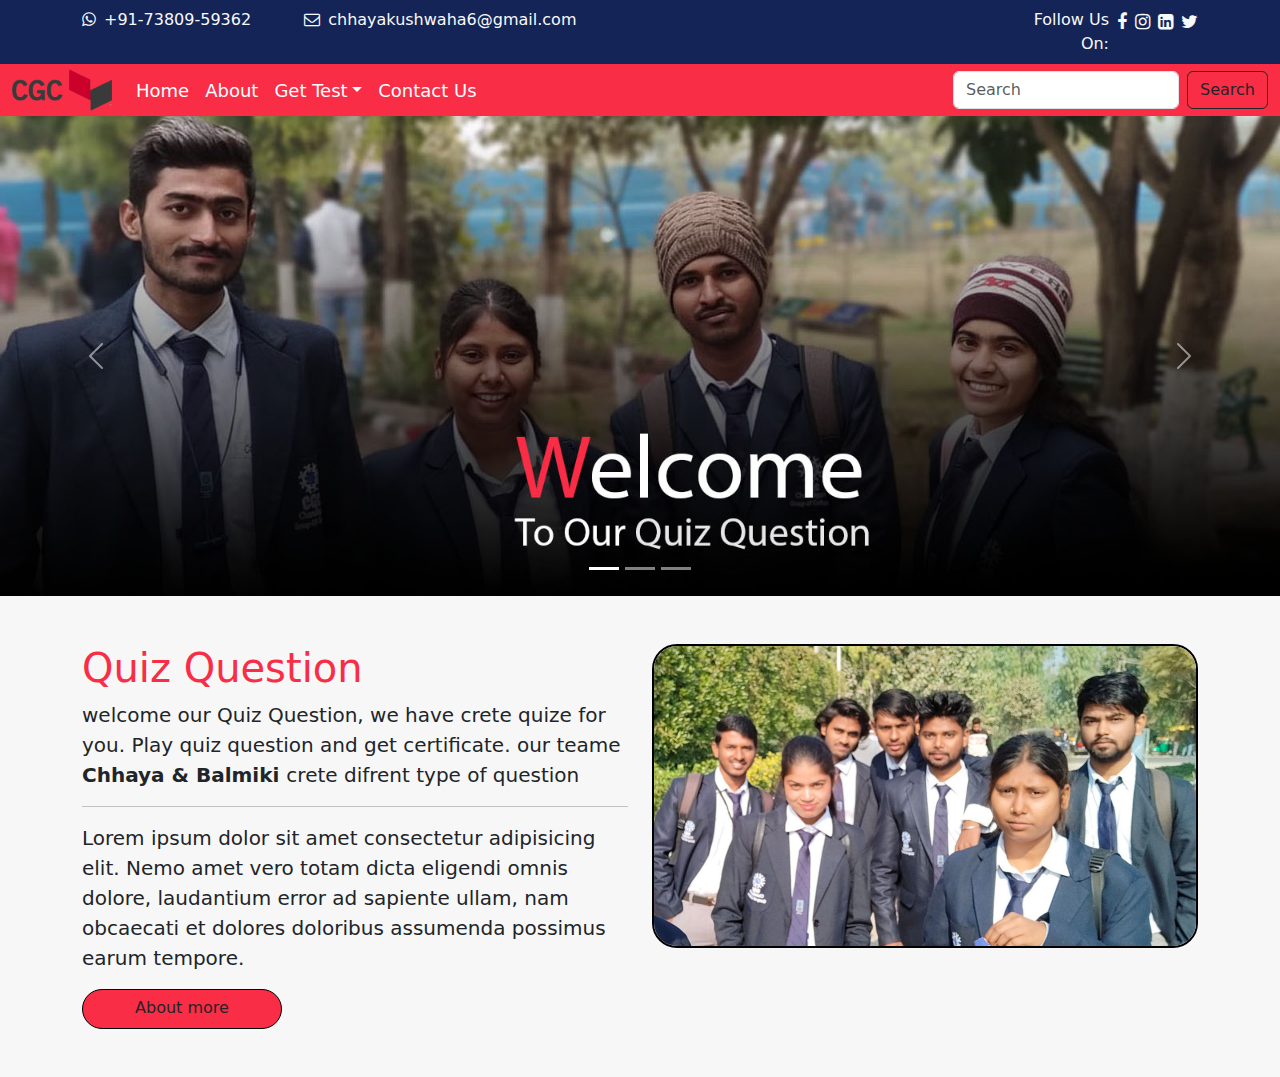
==== index.html @ 4ab5279a "Add files via upload" ====
<!DOCTYPE html>
<html lang="en">
<head>
    <meta charset="UTF-8">
    <meta http-equiv="X-UA-Compatible" content="IE=edge">
    <meta name="viewport" content="width=device-width, initial-scale=1.0">
    <title>Quiz</title>
    <link rel=icon href="img/icon.png" sizes="20x20" type="image/png">
 
    <!--Bootstrap link include-->
    <link rel="stylesheet" href="css/style.css">
    <link href="css/low.style.css" rel="stylesheet">
    <link href="css/bootstrap.min.css" rel="stylesheet">
    <!--fontawesome-->
    <link href="//maxcdn.bootstrapcdn.com/font-awesome/4.7.0/css/font-awesome.min.css" rel="stylesheet">
    <!--Script-->
    <script src="js/bootstrap.bundle.min.js"></script>
</head>
<body>
<div class="container-fluid our-info p-2">
    <div class="container">
        <div class="row">
            <div class="col-sm-10">
                <a href="https://wa.me/917380959362" target="_blank" class="text-light text-decoration-none me-5"><span><i class="fa fa-whatsapp me-2"></i></span>+91-73809-59362</a>
                <a href="mailto:chhayakushwaha6@gmail.com" target="_blank" class="text-light text-decoration-none"><span><i class="fa fa-envelope-o me-2"></i></span>chhayakushwaha6@gmail.com</a>
            </div>
            <div class="col-sm-2 text-light text-end">
                <ul class="list list-inline d-flex text-end left-side">
                    <p class="d-inline-block text-end me-2 left-side">Follow Us On:</p>
                    <li class="me-2"><a href="https://www.facebook.com/Balmikiii" class="text-light text-decoration-none"><i class="fa fa-facebook"></i></a></li>
                    <li class="me-2"><a href="https://www.instagram.com/chhayakushwaha62" class="text-light text-decoration-none"><i class="fa fa-instagram"></i></a></li>
                    <li class="me-2"><a href="https://www.linkedin.com/in/balmikikumar" class="text-light text-decoration-none"><i class="fa fa-linkedin-square"></i></a></li>
                    <li><a href="https://twitter.com/balmiii" class="text-light text-decoration-none"><i class="fa fa-twitter"></i></a></li>
                </ul>
            </div>
        </div>
    </div>
</div>


<nav class="navbar navbar-expand-lg main-nav sticky-top">
    <div class="container-fluid">
      <a class="navbar-brand" href="index.html"><img src="img/logo1.png" width="100px"; height="auto"></a>
      <button class="navbar-toggler" type="button" data-bs-toggle="collapse" data-bs-target="#navbarSupportedContent" aria-controls="navbarSupportedContent" aria-expanded="false" aria-label="Toggle navigation">
        <span class="navbar-toggler-icon"></span>
      </button>
      <div class="collapse navbar-collapse" id="navbarSupportedContent">
        <ul class="navbar-nav me-auto mb-2 mb-lg-0">
          <li class="nav-item">
            <a class="nav-link active" aria-current="page" href="index.html">Home</a>
          </li>
          <li class="nav-item">
            <a class="nav-link" href="about.html">About</a>
          </li>
          <li class="nav-item dropdown">
            <a class="nav-link dropdown-toggle" href="#" role="button" data-bs-toggle="dropdown" aria-expanded="false">Get Test</a>
            <ul class="dropdown-menu balmiki-theme">
              <li><a class="dropdown-item" href="low.html">Low Test</a></li>
              <li><a class="dropdown-item" href="low.html">Mediam Test</a></li>
              <li><a class="dropdown-item" href="low.html">Hard Test</a></li>
              <!-- <li><hr class="dropdown-divider"></li>
              <li><a class="dropdown-item" href="#">Other</a></li> -->
            </ul>
          </li>
          <li class="nav-item">
            <a href="contact.html" class="nav-link">Contact Us</a>
          </li>
        </ul>
        <form class="d-flex" role="search">
          <input class="form-control me-2" type="search" placeholder="Search" aria-label="Search">
          <button class="btn btn-outline-dark" type="submit">Search</button>
        </form>
      </div>
    </div>
</nav>

<!--cgc friend photo crouser-->
<div id="carouselExampleCaptions" class="carousel slide">
    <div class="carousel-indicators">
      <button type="button" data-bs-target="#carouselExampleCaptions" data-bs-slide-to="0" class="active" aria-current="true" aria-label="Slide 1"></button>
      <button type="button" data-bs-target="#carouselExampleCaptions" data-bs-slide-to="1" aria-label="Slide 2"></button>
      <button type="button" data-bs-target="#carouselExampleCaptions" data-bs-slide-to="2" aria-label="Slide 3"></button>
    </div>
    <div class="carousel-inner">
      <div class="carousel-item active">
        <img src="img/slider/6.jpg" class="d-block w-100" alt="Balmiki images">
        <!-- <div class="carousel-caption d-none d-md-block">
          <h5>First slide label</h5>
          <p>Some representative placeholder content for the first slide.</p>
        </div> -->
      </div>
      <div class="carousel-item">
        <img src="img/slider/2.jpg" class="d-block w-100" alt="Balmiki images">
        <!-- <div class="carousel-caption d-none d-md-block">
          <h5>Second slide label</h5>
          <p>Some representative placeholder content for the second slide.</p>
        </div> -->
      </div>
      <div class="carousel-item">
        <img src="img/slider/5.jpg" class="d-block w-100" alt="Balmiki images">
        <!-- <div class="carousel-caption d-none d-md-block">
          <h5>Third slide label</h5>
          <p>Some representative placeholder content for the third slide.</p>
        </div> -->
      </div>
    </div>
    <button class="carousel-control-prev" type="button" data-bs-target="#carouselExampleCaptions" data-bs-slide="prev">
      <span class="carousel-control-prev-icon" aria-hidden="true"></span>
      <span class="visually-hidden">Previous</span>
    </button>
    <button class="carousel-control-next" type="button" data-bs-target="#carouselExampleCaptions" data-bs-slide="next">
      <span class="carousel-control-next-icon" aria-hidden="true"></span>
      <span class="visually-hidden">Next</span>
    </button>
  </div>
  <div class="container pt-5 pb-5">
    <div class="welcome">
        <div class="row">
            <div class="col-sm-6">
                <h1>Quiz Question</h1>
                <p>welcome our Quiz Question, we have crete quize for you. Play quiz question and get certificate. our teame <b>Chhaya & Balmiki </b>crete difrent type of question</p><hr>
                <p>Lorem ipsum dolor sit amet consectetur adipisicing elit. Nemo amet vero totam dicta eligendi omnis dolore, laudantium error ad sapiente ullam, nam obcaecati et dolores doloribus assumenda possimus earum tempore.</p>
                <a href="about.html" class="btn btn-outline-dark">About more</a>
            </div>
            <div class="col-sm-6">
                <img src="img/slider/3.jpg" class=" img img-rounded" alt="student">
            </div>
        </div>
    </div>
  </div>

</body>
</html>
---- css/style.css ----
body{
    background-color:#f7f7f7 !important;
}
.our-info{
    /* background-color: #f92d45 !important; */
    background-color: #142457 !important;
}
.left-side{
    margin: 0px !important;
}
.main-nav{
    background-color:#f92d45 !important ;
    padding: 0px !important;
}
.main-nav a, li a{
    color: #ffff !important;
    font-size: 18px;
}
.main-nav .dropdown-menu a{
    color: #f92d45 !important;
}
.balmiki-theme{
    background-color: #142457 !important;
}
.welcome h1{
    color:#f92d45;
}
.welcome p{
    font-size: 20px;
}
.welcome a{
    background-color:#f92d45;
    border: 1px solid #000;
    width: 200px;
    border-radius: 25px;
    height: 40px;
}
.welcome a:hover{
    background-color:#142457;
    border: 1px solid #000;
    width: 200px;
    border-radius: 25px;
    height: 40px;
}
.welcome img{
    width: 100%;
    height: auto;
    border: 2px solid #000;
    border-radius: 25px;
}
---- css/low.style.css ----
body{
    font-size: 20px;
    font-family: sans-serif;
    color: #333;
    position: relative;
  }
  .question{
    font-weight: 600;
    padding: 36px 0px 0px 44px;
  }
  .answers {
      margin-bottom: 20px;
      margin-left: 25px;
  }
  .answers label{
    margin-left: 25px;
  }
  #submit{
    font-family: sans-serif;
    font-size: 20px;
    background-color: #297;
    color: #fff;
    border: 0px;
    border-radius: 3px;
    padding: 20px;
    cursor: pointer;
    margin-bottom: 20px;
  }
  #submit:hover{
    background-color: #3a8;
  }
  .ans-btn{
    background-color: #f92d45 !important;
    position: fixed;
    bottom: 8px;
    right: 16px;
    font-size: 18px;
  }
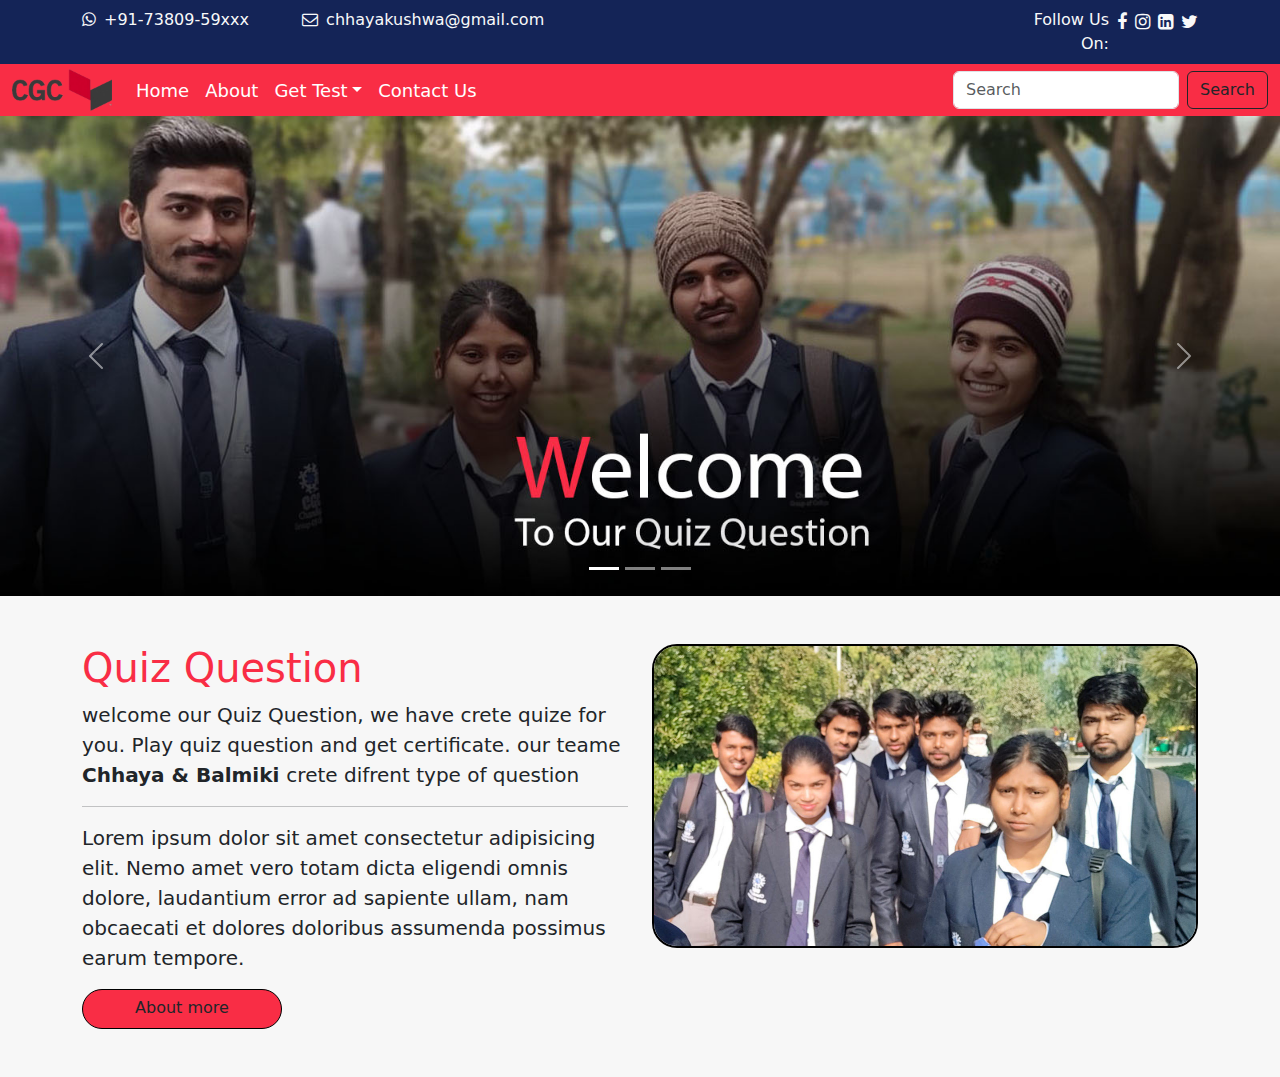
==== commit 067e027b: "delete personal contact" ====
--- a/index.html
+++ b/index.html
@@ -21,8 +21,8 @@
     <div class="container">
         <div class="row">
             <div class="col-sm-10">
-                <a href="https://wa.me/917380959362" target="_blank" class="text-light text-decoration-none me-5"><span><i class="fa fa-whatsapp me-2"></i></span>+91-73809-59362</a>
-                <a href="mailto:chhayakushwaha6@gmail.com" target="_blank" class="text-light text-decoration-none"><span><i class="fa fa-envelope-o me-2"></i></span>chhayakushwaha6@gmail.com</a>
+                <a href="https://wa.me/917380959xxx" target="_blank" class="text-light text-decoration-none me-5"><span><i class="fa fa-whatsapp me-2"></i></span>+91-73809-59xxx</a>
+                <a href="mailto:chhayakushwa@gmail.com" target="_blank" class="text-light text-decoration-none"><span><i class="fa fa-envelope-o me-2"></i></span>chhayakushwa@gmail.com</a>
             </div>
             <div class="col-sm-2 text-light text-end">
                 <ul class="list list-inline d-flex text-end left-side">
@@ -130,4 +130,4 @@
   </div>
 
 </body>
-</html>+</html>
